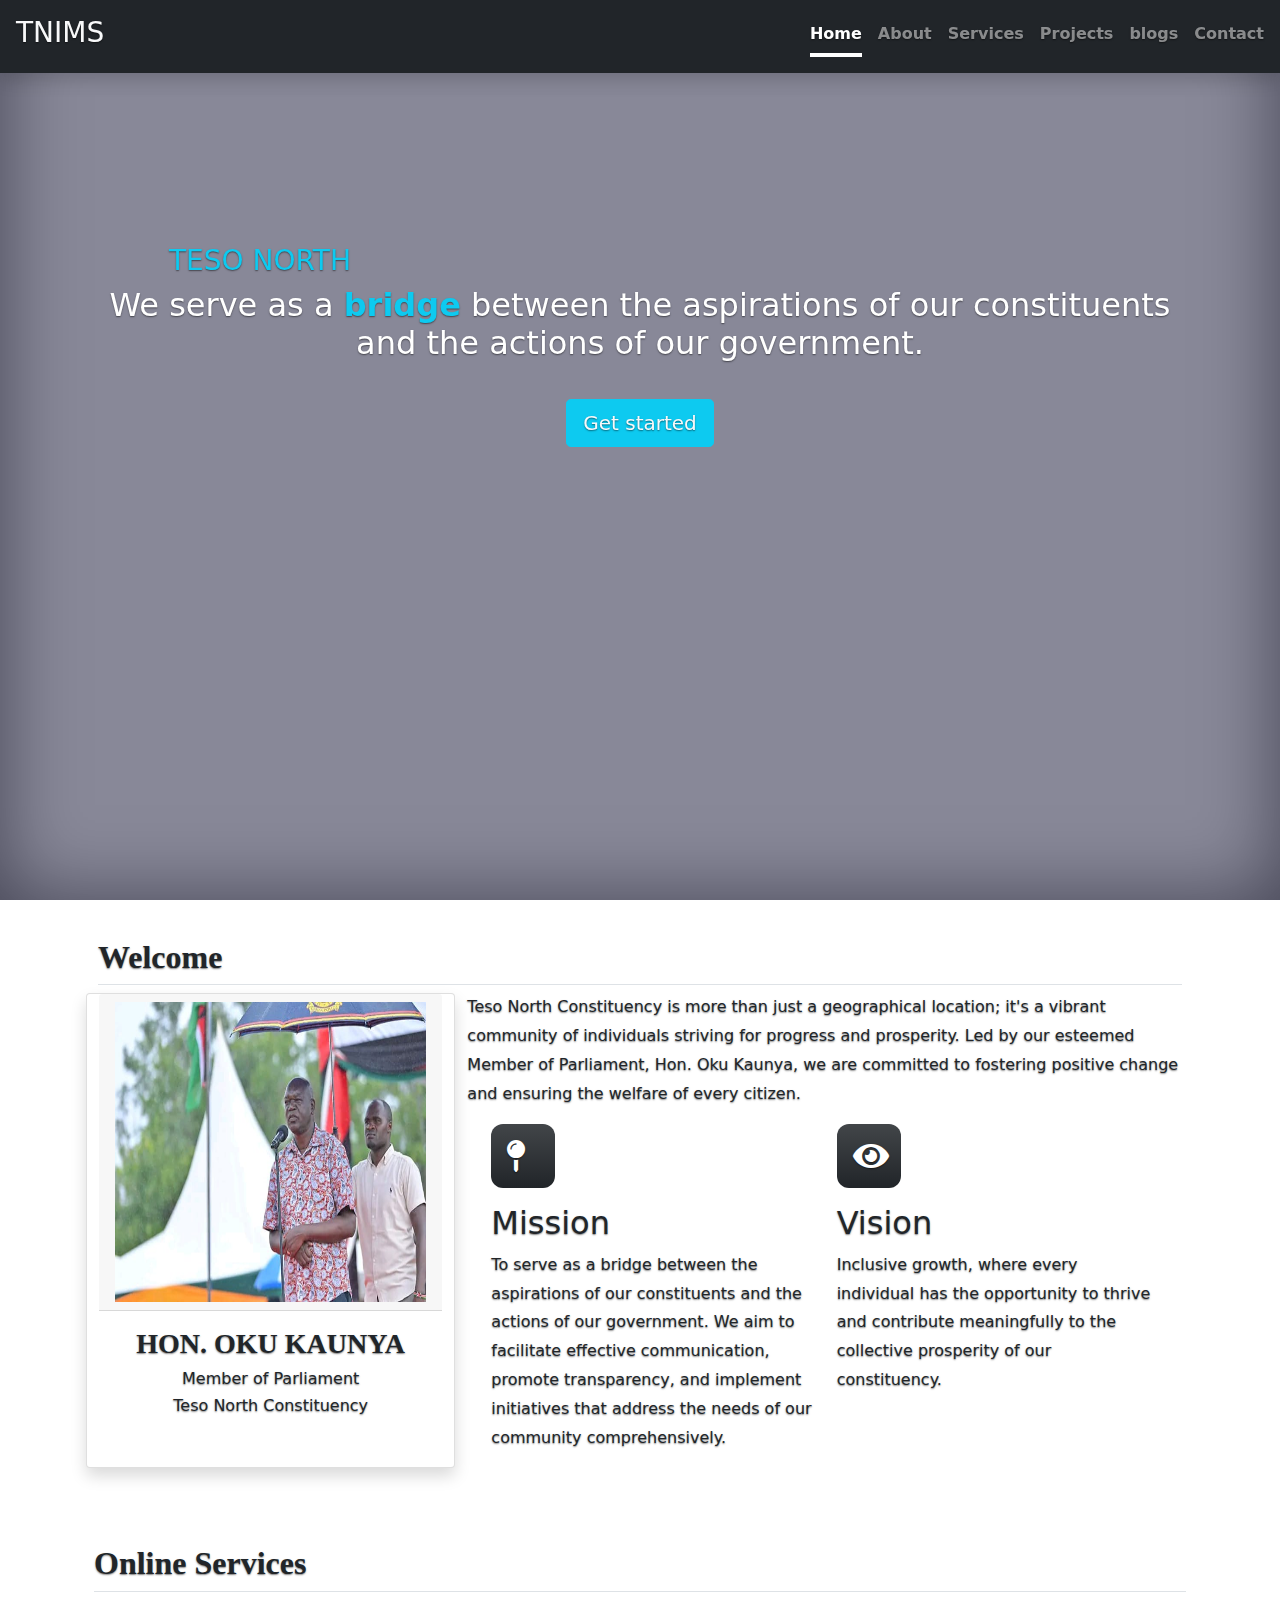
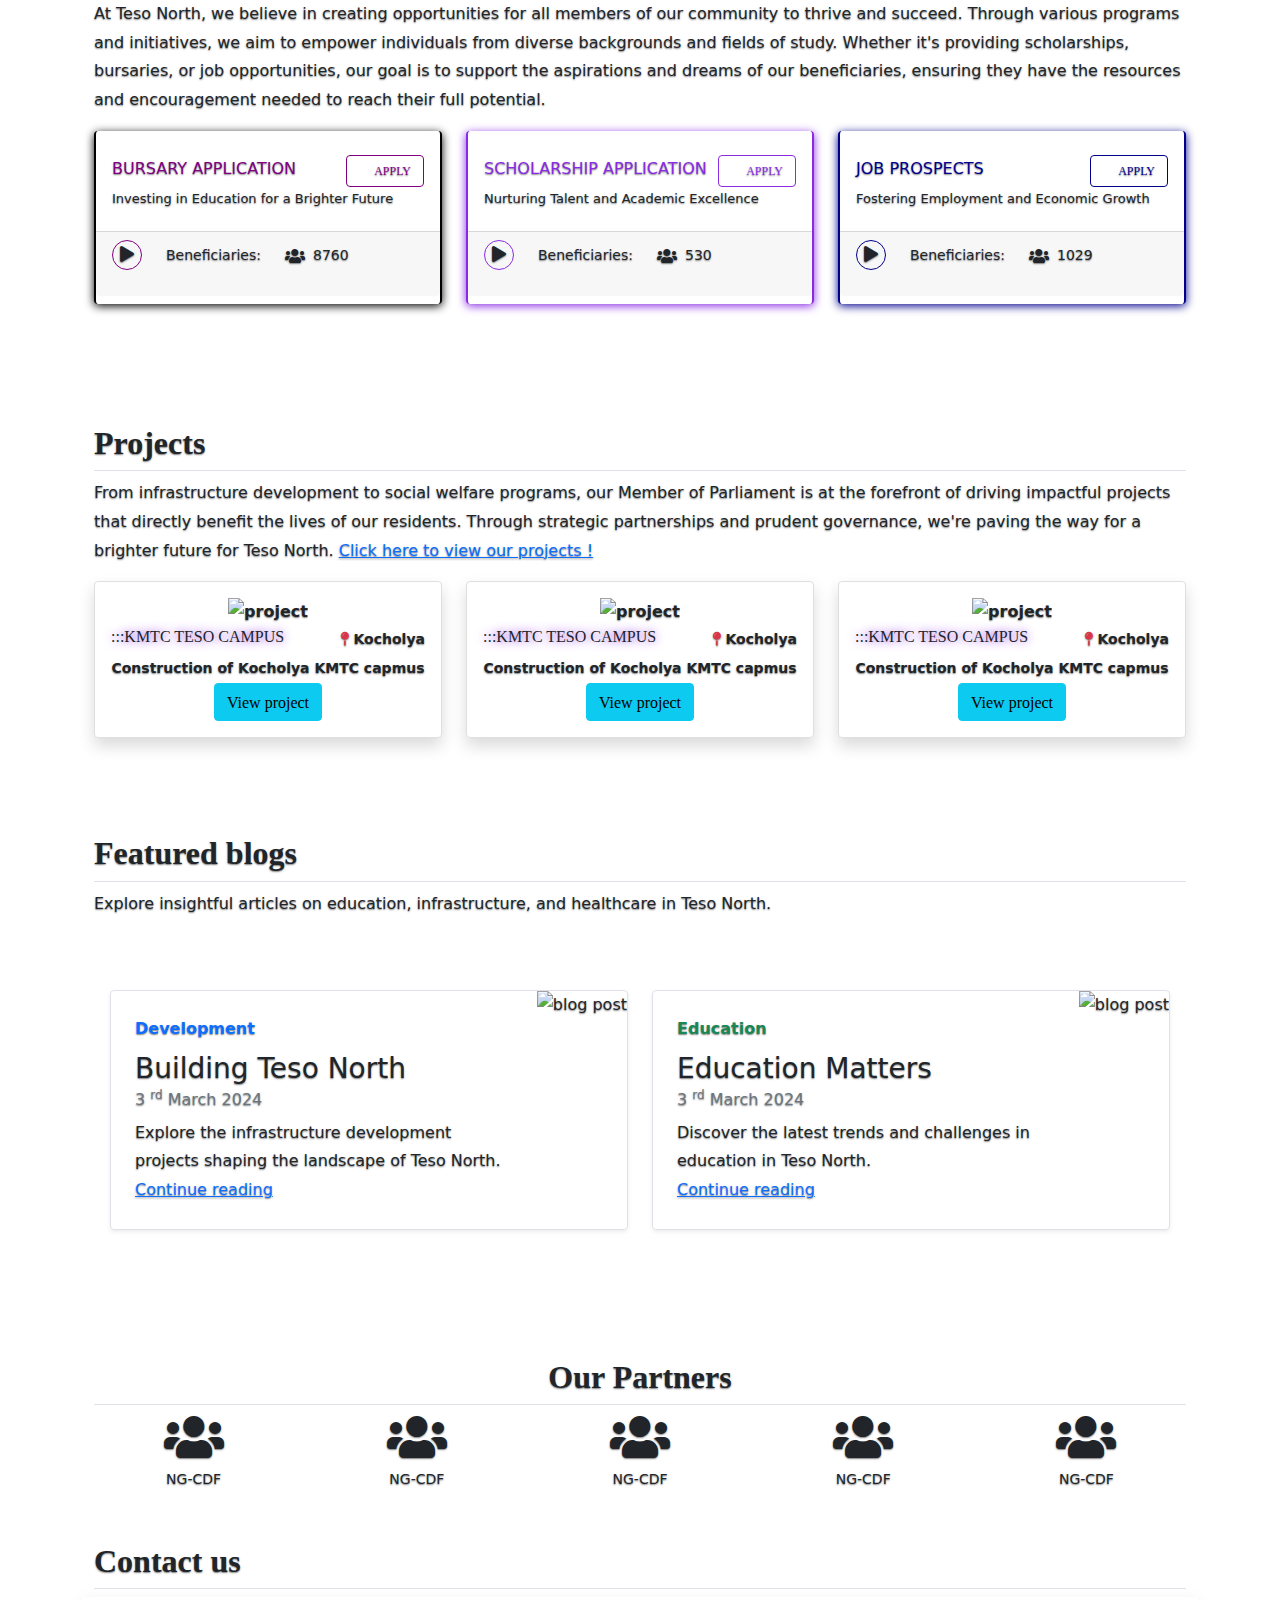
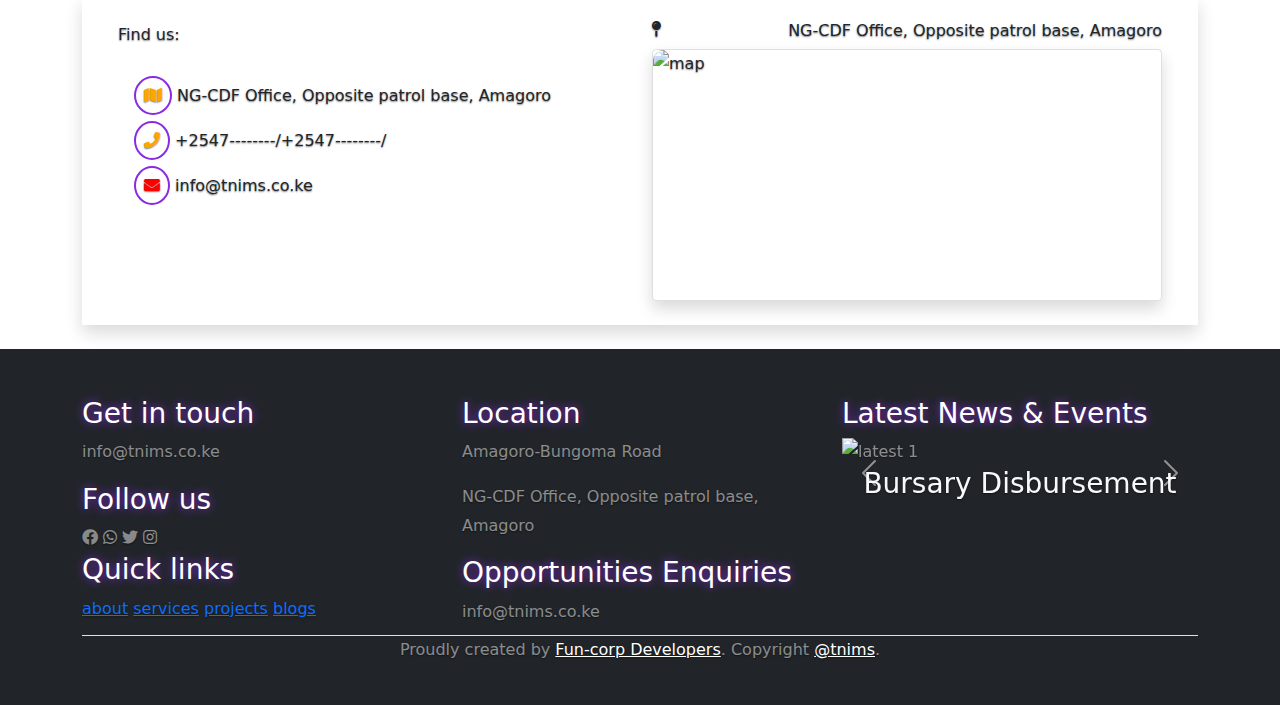
==== index.html @ 93a78e49 "constituency website" ====
<!doctype html>
<html lang="en" class="h-100">
<head>
    <meta charset="utf-8">
    <meta name="viewport" content="width=device-width, initial-scale=1">
    <meta name="description" content="">
    <meta name="author" content="Odiedo Paul">

    <title>T.N.I.M.S</title>

    <link rel="stylesheet" href="assets/fonts/css/all.css">
    <!-- Bootstrap core CSS -->
    <link href="assets/dist/css/bootstrap.min.css" rel="stylesheet">

    <style>
        .overlay-text {
            position: absolute;
            top: 50%;
            left: 50%;
            transform: translate(-50%, -50%);
            text-align: center;
            color: white;
            z-index: 1;
        }
        video {
            object-fit: cover;
            border-radius: 0; 
            width: 100wh; 
            height:100vh;
        }

        /* Carousel */
        .carousel {
            margin-bottom: 4rem;
            width: 100%;
            background-color: #0027;
        }

        #projects .card {
            text-align: center;
            font-weight: 900;
            
        }
        #projects img {
            width: 100%;
            height: 300px;
            object-fit: cover;
            padding: 0;
            margin: 0;
        }

    </style>

    <!-- Custom styles for this template -->
    <link href="style.css" rel="stylesheet">
</head>
<body class="d-flex h-100 text-dark" style="background-color: ;">
    <header class="mb-auto p-3 bg-dark shadow fixed-top">
        <div class="d-flex justify-content-between">
            <h3 class="float-md-start text-light mb-0">TNIMS</h3>
            <nav class="nav nav-masthead navbar-expand-lg float-md-end">
                <button class="navbar-toggler" type="button" data-toggle="collapse" data-target="#navbarToggler01" aria-controls="navbarToggler01" aria-expanded="false" aria-label="Toggle navigation">
                    <i class="fas fa-bars text-info"></i><br>
                    <small class="text-info">menu</small>
                </button>
                <div class="collapse navbar-collapse" id="navbarToggler01">
                    <a class="nav-link active" aria-current="page" href="#home">Home</a>
                    <a class="nav-link" href="#about">About</a>
                    <a class="nav-link" href="#services">Services</a>
                    <a class="nav-link" href="#projects">Projects</a>
                    <a class="nav-link" href="#blogs">blogs</a>
                    <a class="nav-link" href="#contact">Contact</a>
                </div>
            </nav>
        </div>
    </header>
<main class="cover-container w-100 h-100 mx-auto flex-column" id="home">
    <video src="bac.mp4" muted loop autoplay width="100%"></video>
    <div class="container-fluid">
        <div id="myCarousel" class="carousel slide overlay-text" data-bs-ride="carousel" style="margin-top: 0px; padding-top: 220px; height: 100vh; z-index: 10px;">
            <div class="carousel-inner">
              <div class="carousel-item active">        
                <div class="container mt-4">
                    <div class="row">
                        <div class="col-md-4">
                            <h3 class="text-info text-uppercase">Teso North</h3>
                        </div>
                    </div>
                    <div class="row">
                        <div class="col-md-12">
                            <h2>We serve as a <b class="text-info">bridge</b> between the aspirations of our constituents and the actions of our government.</h2>
                            <br>
                            <a class="btn btn-lg btn-info text-light" href="#">Get started</a>
                        </div>
                    </div>
                </div>
              </div>
              <div class="carousel-item">        
                <div class="container">
                    <div class="row">
                        <div class="col-md-4">
                            <h3 class="text-info text-uppercase">What we aim</h3>
                        </div>
                    </div>
                    <div class="row">
                        <div class="col-md-12">
                            <h2>We aim to facilitate effective communication, promote transparency, and implement initiatives that address the needs of our community comprehensively</h2>
                        </div>
                    </div>
                </div>
              </div>
              <div class="carousel-item">
                <div class="container">
                    <div class="row">
                        <div class="col-md-4">
                            <h3 class="text-info text-uppercase">inclusive Growth</h3>
                        </div>
                    </div>
                    <div class="row">
                        <div class="col-md-12">
                            <h2>We envision a future where access to quality education, healthcare, infrastructure, and economic opportunities is not just a privilege but a fundamental right for all.
                            </h2>
                        </div>
                    </div>
                </div>
              </div>
            </div>
            <button class="carousel-control-prev" type="button" data-bs-target="#myCarousel" data-bs-slide="prev">
              <!-- <span class="carousel-control-prev-icon" aria-hidden="true"></span> -->
              <span class="visually-hidden">Previous</span>
            </button>
            <button class="carousel-control-next" type="button" data-bs-target="#myCarousel" data-bs-slide="next">
              <!-- <span class="carousel-control-next-icon" aria-hidden="true"></span> -->
              <span class="visually-hidden">Next</span>
            </button>
        </div>
    </div>
    <!-- About us section -->
    <section id="about" style=" ">
        <div class="container" style="padding: 28px;">
            <h2 class="pb-2 border-bottom text-dark" style="font-weight: 900; font-family: cursive;">Welcome </h2>
            <div class="row">
                <div class="card col-md-4 shadow">
                    <div class="card-header" style="width: 100%;">
                        <img src="assets/img/bg/IMG-20240504-WA0015.jpg" class="border-0" alt="avatar" style="height: 300px; width: 100%; padding: 0; margin: 0;">
                    </div>
                    <div class="card-body text-dark text-center">
                        <h3 class="text-uppercase" style="font-weight: 900; font-family: cursive;">Hon. Oku Kaunya</h3>
                        <h6>Member of Parliament</h6>
                        <h6>Teso North Constituency</h6>
                    </div>
                </div>
                <div class="col-md-8">
                    <p>Teso North Constituency is more than just a geographical location; it's a vibrant community of individuals striving for progress and prosperity. Led by our esteemed Member of Parliament, Hon. Oku Kaunya, we are committed to fostering positive change and ensuring the welfare of every citizen.</p>
                    <div class="container">
                        <div class="row">
                            <div class="col-md-6">
                                <div class="feature-icon bg-dark bg-gradient">
                                    <i class="fas fa-map-pin" style="width: 1em; height: 1em;"></i>
                                </div>
                                <h2>Mission</h2>
                                <p>To serve as a bridge between the aspirations of our constituents and the actions of our government. We aim to facilitate effective communication, promote transparency, and implement initiatives that address the needs of our community comprehensively.</p>
                            </div>
                            <div class="col-md-6">
                                <div class="feature-icon bg-dark bg-gradient">
                                <i class="fas fa-eye" style="width: 1em; height: 1em;"></i>
                                </div>
                                <h2>Vision</h2>
                                <p>Inclusive growth, where every individual has the opportunity to thrive and contribute meaningfully to the collective prosperity of our constituency.</p>
                            </div>
                        </div>
                    </div>
                </div>
            </div>
        </div>
    </section>

    <!-- Online services section -->
    <section id="services">

        <div class="container px-4 py-5">
            <h2 class="pb-2 border-bottom" style="font-weight: 900; font-family: cursive;">Online Services</h2>
            <p>At Teso North, we believe in creating opportunities for all members of our community to thrive and succeed. Through various programs and initiatives, we aim to empower individuals from diverse backgrounds and fields of study.
    
                Whether it's providing scholarships, bursaries, or job opportunities, our goal is to support the aspirations and dreams of our beneficiaries, ensuring they have the resources and encouragement needed to reach their full potential.
                
            </p>
            <div class="row">
                <div class="col-xl-4 col-md-4 col-sm-6 mb-4">
                    <div class="card border-top-0 border-right-0 border-bottom-0 h-100 py-2" style="box-shadow: 0 2px 10px 0 #000; border: 2px solid #000;">
                        <div class="card-body">
                            <div class="row no-gutters align-items-center">
                                <div class="col mr-1">
                                    <div class="text-xs font-weight-bold d-flex justify-content-between text-uppercase mb-1" style="color: purple;">
                                        <span>Bursary application</span>  <a class="btn bg-transparent fas fa-check" style="color: purple; border-color: purple; font-size: 12px;" href="https://bursary.tnims.co.ke/"> Apply</a>
                                    </div>
                                    <div class="h5 mb-2 font-weight-bold text-gray-800">
                                        <div id="general" style="font-size: 13px;">
                                            Investing in Education for a Brighter Future
                                        </div>
                                    </div>
                                </div>
                            </div>
                        </div>
                        <div class="card-footer">
                            <ul class="d-flex list-unstyled mt-auto pt">
                                <li class="text-center" style="border: 1px solid purple; height: 30px; width: 30px; border-radius: 50%; ">
                                    <i class="fas fa-play text-dark"></i>
                                </li>
                                <li class="d-flex align-items-center me-3">
                                    <svg class="bi me-2" width="1em" height="1em"><use xlink:href="#geo-fill"/></svg>
                                    <small>Beneficiaries:</small>
                                </li>
                                <li class="d-flex align-items-center">
                                    <i class="fas fa-users p-2"></i>
                                    <small>8760</small>
                                </li>
                            </ul>
                        </div>
                    </div>
                </div>
                <div class="col-xl-4 col-md-4 col-sm-6 mb-4">
                    <div class="card border-top-0 border-right-0 border-bottom-0 h-100 py-2" style="box-shadow: 0 2px 10px 0 blueviolet; border: 2px solid blueviolet;">
                        <div class="card-body">
                            <div class="row no-gutters align-items-center">
                                <div class="col mr-1">
                                    <div class="text-xs font-weight-bold d-flex justify-content-between text-uppercase mb-1" style="color: blueviolet;">
                                        <span>Scholarship application</span>  <a class="btn bg-transparent fas fa-check" style="color: blueviolet; border-color: blueviolet; font-size: 12px;" href="https://bursary.tnims.co.ke/"> Apply</a>
                                    </div>
                                    <div class="h5 mb-2 font-weight-bold text-gray-800">
                                        <div id="general" style="font-size: 13px;">
                                            Nurturing Talent and Academic Excellence
                                        </div>
                                    </div>
                                </div>
                            </div>
                        </div>
                        <div class="card-footer">
                            <ul class="d-flex list-unstyled mt-auto pt">
                                <li class="text-center" style="border: 1px solid blueviolet; height: 30px; width: 30px; border-radius: 50%; ">
                                    <i class="fas fa-play text-dark"></i>
                                </li>
                                <li class="d-flex align-items-center me-3">
                                    <svg class="bi me-2" width="1em" height="1em"><use xlink:href="#geo-fill"/></svg>
                                    <small>Beneficiaries:</small>
                                </li>
                                <li class="d-flex align-items-center">
                                    <i class="fas fa-users p-2"></i>
                                    <small>530</small>
                                </li>
                            </ul>
                        </div>
                    </div>
                </div>
                <div class="col-xl-4 col-md-4 col-sm-6 mb-4">
                    <div class="card border-top-0 border-right-0 border-bottom-0 h-100 py-2" style="box-shadow: 0 2px 10px 0 darkblue; border: 2px solid darkblue;">
                        <div class="card-body">
                            <div class="row no-gutters align-items-center">
                                <div class="col mr-1">
                                    <div class="text-xs font-weight-bold d-flex justify-content-between text-uppercase mb-1" style="color: darkblue;">
                                        <span>Job Prospects</span>  <a class="btn bg-transparent fas fa-check" style="color: darkblue; border-color: darkblue; font-size: 12px;" href="https://bursary.tnims.co.ke/"> Apply</a>
                                    </div>
                                    <div class="h5 mb-2 font-weight-bold text-gray-800">
                                        <div id="general" style="font-size: 13px;">
                                            Fostering Employment and Economic Growth
                                        </div>
                                    </div>
                                </div>
                            </div>
                        </div>
                        <div class="card-footer">
                            <ul class="d-flex list-unstyled mt-auto pt">
                                <li class="text-center" style="border: 1px solid darkblue; height: 30px; width: 30px; border-radius: 50%; ">
                                    <i class="fas fa-play text-dark"></i>
                                </li>
                                <li class="d-flex align-items-center me-3">
                                    <svg class="bi me-2" width="1em" height="1em"><use xlink:href="#geo-fill"/></svg>
                                    <small>Beneficiaries:</small>
                                </li>
                                <li class="d-flex align-items-center">
                                    <i class="fas fa-users p-2"></i>
                                    <small>1029</small>
                                </li>
                            </ul>
                        </div>
                    </div>
                </div>

            </div>
        </div>
    </section>

    <!-- projects Section -->
    <section id="projects">
        <div class="container px-4 py-5" style="padding: 18px; background-color: #fff;">
            <h2 class="pb-2 border-bottom" style="font-family: cursive; font-weight: 900;">Projects</h2>
            <p>
                From infrastructure development to social welfare programs, our Member of Parliament is at the forefront of driving impactful projects that directly benefit the lives of our residents. 
                Through strategic partnerships and prudent governance, we're paving the way for a brighter future for Teso North. <a href="projects.html">Click here to view our projects !</a>
            </p>
            <div class="row">
                <div class="col-md-4">
                    <div class="card bg-transparent shadow">
                        <div class="card-body">
                            <img src="assets/img/projects/pro (2).jpg" alt="project" loading="lazy" class="image-fluid">
                            <div class="d-flex justify-content-md-between">
                                <small class="h6 text-uppercase" style="font-family: cursive; text-shadow: 0 0 10px blueviolet;">:::KMTC Teso Campus</small>
                                <small><i class="fas fa-calender text-danger"></i><i class="fas fa-map-pin text-danger"></i> Kocholya </small>
                            </div>
                            <small>Construction of Kocholya KMTC capmus</small>
                            <button class="btn btn-info fa">View project</button>
                        </div>
                    </div>
                </div>
                <div class="col-md-4">
                    <div class="card bg-transparent shadow">
                        <div class="card-body">
                            <img src="assets/img/projects/pro (7).jpg" alt="project" loading="lazy" class="image-fluid">
                            <div class="d-flex justify-content-md-between">
                                <small class="h6  text-uppercase" style="font-family: cursive; text-shadow: 0 0 10px blueviolet;">:::KMTC Teso Campus</small>
                                <small><i class="fas fa-calender text-danger"></i><i class="fas fa-map-pin text-danger"></i> Kocholya </small>
                            </div>
                            <small>Construction of Kocholya KMTC capmus</small>
                            <button class="btn btn-info fa">View project</button>
                        </div>
                    </div>
                </div>
                <div class="col-md-4">
                    <div class="card bg-transparent shadow">
                        <div class="card-body">
                            <img src="assets/img/projects/pro (5).jpg" alt="project" loading="lazy" class="image-fluid">
                            <div class="d-flex justify-content-md-between">
                                <small class="h6 text-uppercase" style="font-family: cursive; text-shadow: 0 0 10px blueviolet;">:::KMTC Teso Campus</small>
                                <small><i class="fas fa-calender text-danger"></i><i class="fas fa-map-pin text-danger"></i> Kocholya </small>
                            </div>
                            <small>Construction of Kocholya KMTC capmus</small>
                            <button class="btn btn-info fa">View project</button>
                        </div>
                    </div>
                </div>
            </div>
        </div>
    </section>

    <!-- Blogs section -->
    <section id="blogs">
        <div class="container px-4 py-5" style="padding: 18px; background-color: ;">
            <h2 class="pb-2 border-bottom" style="font-family: cursive; font-weight: 900;">Featured blogs</h2>
            <p>Explore insightful articles on education, infrastructure, and healthcare in Teso North.</p>
            <div class="row mb-2 mt-5 px-3 py-4">
                <div class="col-md-6">
                <div class="row g-0 border rounded overflow-hidden flex-md-row mb-4 shadow-sm h-md-250 position-relative">
                    <div class="col p-4 d-flex flex-column position-static">
                    <strong class="d-inline-block mb-2 text-primary">Development</strong>
                    <h3 class="mb-0">Building Teso North</h3>
                    <div class="mb-1 text-muted">3 <sup>rd</sup> March 2024</div>
                    <p class="card-text mb-auto">Explore the infrastructure development projects shaping the landscape of Teso North.</p>
                    <a href="#" class="stretched-link">Continue reading</a>
                    </div>
                    <div class="col-auto d-none d-lg-block">
                        <img src="assets/img/projects/pro (6).jpg" loading="lazy" alt="blog post" style="width: 200px; height: 250px;">            
                    </div>
                </div>
                </div>
                <div class="col-md-6">
                <div class="row g-0 border rounded overflow-hidden flex-md-row mb-4 shadow-sm h-md-250 position-relative">
                    <div class="col p-4 d-flex flex-column position-static">
                    <strong class="d-inline-block mb-2 text-success">Education</strong>
                    <h3 class="mb-0">Education Matters</h3>
                    <div class="mb-1 text-muted">3 <sup>rd</sup> March 2024</div>
                    <p class="mb-auto">Discover the latest trends and challenges in education in Teso North. </p>
                    <a href="#" class="stretched-link">Continue reading</a>
                    </div>
                    <div class="col-auto d-none d-lg-block">
                        <img src="assets/img/projects/pro (7).jpg" alt="blog post" loading="lazy" style="width: 200px; height: 250px;">
                    </div>
                </div>
                </div>
            </div>
        </div>
    </section>

    <!-- Partnership section -->
    <section id="partners" style="background: ">
        <div class="container text-center px-4 py-4">
            <h2 class="pb-2 border-bottom" style="font-family: cursive; font-weight: 900;"> Our Partners</h2>
            <div class="row d-flex justify-content-center">
                <div class="col text-center" style="line-height: -10px;">
                    <span><i class="fas fa-users fa-3x"></i></span> <br>
                    <small>NG-CDF</small>
                </div>
                <div class="col text-center" style="line-height: -10px;">
                    <span><i class="fas fa-users fa-3x"></i></span> <br>
                    <small>NG-CDF</small>
                </div>
                <div class="col text-center" style="line-height: -10px;">
                    <span><i class="fas fa-users fa-3x"></i></span> <br>
                    <small>NG-CDF</small>
                </div>
                <div class="col text-center" style="line-height: -10px;">
                    <span><i class="fas fa-users fa-3x"></i></span> <br>
                    <small>NG-CDF</small>
                </div>
                <div class="col text-center" style="line-height: -10px;">
                    <span><i class="fas fa-users fa-3x"></i></span> <br>
                    <small>NG-CDF</small>
                </div>

            </div>
        </div>
    </section>

    <!-- Contact us section -->
    <section id="contact">
        <div class="container px-4 py-4">
            <h2 class="pb-2 border-bottom" style="font-family: cursive; font-weight: 900">Contact us</h2>
            <div class="row px-4 py-4 text-anchor shadow" style="box-shadow: 0 2px 10px 0 blueviolet; ">
                <div class="col-md-6">
                    <p>Find us:</p>
                    <div class="card bg-transparent border-0">
                        <div class="card-body">
                            <p class=""><a href="#+2547" class="p-2" style="color: orange; width: 50px; height: 50px; border-radius: 50%; border: 2px solid blueviolet;"><i class="fas fa-map"></i></a> <span>NG-CDF Office, Opposite patrol base, Amagoro</span></p>
                            <p class=""><a href="#+2547" class="p-2" style="color: orange; width: 50px; height: 50px; border-radius: 50%; border: 2px solid blueviolet;"><i class="fas fa-phone"></i></a> <span>+2547--------/+2547--------/</span></p>
                            <p class=""><a href="#+2547" class="p-2" style="color: red; width: 50px; height: 50px; border-radius: 50%; border: 2px solid blueviolet;"><i class="fas fa-envelope"></i></a> <span>info@tnims.co.ke</span></p>
                        </div>
                    </div>
                </div>
                <div class="col-md-6">
                    <h6 class="d-flex justify-content-between"><i class="fas fa-map-pin"></i> <span>NG-CDF Office, Opposite patrol base, Amagoro</span></h6>
                    <div class="card bg-transparent shadow">
                        <img src="assets/img/bg/bg-2.jpg" alt="map" class="image-fluid" style="height: 250px; width: 100%; border-radius: 10px;">
                    </div>
                </div>
            </div>
        </div>
    </section>
        <footer class="mt-auto text-white-50 px-4 py-4 bg-dark">
            <div class="container pt-4">
                <div class="row">
                    <div class="col-md-4">
                        <h3 style="text-shadow: 0 0 10px blueviolet; color: #fff;">Get in touch</h3>
                        <p>info@tnims.co.ke</p>
                        <h3 style="text-shadow: 0 0 10px blueviolet; color: #fff;">Follow us</h3>
                        <i class="fab fa-facebook"></i>
                        <i class="fab fa-whatsapp"></i>
                        <i class="fab fa-twitter"></i>
                        <i class="fab fa-instagram"></i>

                        <h3 style="text-shadow: 0 0 10px blueviolet; color: #fff;">Quick links</h3>
                        <a href="#about">about</a>
                        <a href="#services">services</a>
                        <a href="#projects">projects</a>
                        <a href="#blogs" class="text-shadow-1">blogs</a>
                    </div>
                    <div class="col-md-4">
                        <h3 style="text-shadow: 0 0 10px blueviolet; color: #fff;">Location</h3>
                        <p>Amagoro-Bungoma Road</p>
                        <p>NG-CDF Office, Opposite patrol base, Amagoro</p>

                        <h3 style="text-shadow: 0 0 10px blueviolet; color: #fff;">Opportunities Enquiries</h3>
                        info@tnims.co.ke
                    </div>
                    <div class="col-md-4">
                        <h3 style="text-shadow: 0 0 10px blueviolet; color: #fff;">Latest News & Events</h3>
                        <div id="myCaro" class="carousel slide bg-transparent" data-bs-ride="caro">
                            <div class="carousel-inner">
                              <div class="carousel-item active">        
                                <div class=" ">
                                    <div class="row">
                                        <div class="col-md-12">
                                            <img src="assets/img/bg/bg-2 (5).jpg" alt="latest 1" style="height: 200px; width: 100%;">
                                            <h3 class="text-light text-center">Bursary Disbursement</h3>
                                        </div>
                                    </div>
                                </div>
                              </div>
                              <div class="carousel-item">        
                                <div class="">
                                    <div class="row">
                                        <div class="col-md-12">
                                            <img src="assets/img/bg/bg-2 (3).jpg" alt="latest 1" style="height: 200px; width: 100%;">
                                            <h3 class="text-light text-center">Ground breaking KMTC</h3>
                                        </div>
                                    </div>
                                </div>
                              </div>
                              <div class="carousel-item">
                                <div class="">
                                    <div class="row">
                                        <div class="col-md-12">
                                            <img src="assets/img/bg/bg-2 (3).jpg" alt="latest 1" style="height: 200px; width: 100%;">
                                            <h3 class="text-light text-center">NYS launch</h3>
                                        </div>
                                    </div>
                                </div>
                              </div>
                            </div>
                            <button class="carousel-control-prev" type="button" data-bs-target="#myCaro" data-bs-slide="prev">
                              <span class="carousel-control-prev-icon" aria-hidden="true"></span>
                              <span class="visually-hidden">Previous</span>
                            </button>
                            <button class="carousel-control-next" type="button" data-bs-target="#myCaro" data-bs-slide="next">
                              <span class="carousel-control-next-icon" aria-hidden="true"></span>
                              <span class="visually-hidden">Next</span>
                            </button>
                        </div>

                    </div>
                </div>
                <div class="row mt-2">
                    <div class="col-md-12 text-center">
                        <p class="border-top">Proudly created by <a href="#https://funcorp.com/" class="text-white">Fun-corp Developers</a>. Copyright <a href="#" class="text-white">@tnims</a>.</p>
                    </div>
                </div>
            </div>
        </footer>
    </main>

<script src="assets/dist/js/bootstrap.bundle.min.js"></script>
</body>
</html>
---- style.css ----
/*
 * Globals
 */


/* Custom default button */
.btn-secondary,
.btn-secondary:hover,
.btn-secondary:focus {
  color: #333;
  text-shadow: none; /* Prevent inheritance from `body` */
}


/*
 * Base structure
 */

body {
  height: 100vh;
  width: 100wh;
  text-shadow: 0 .05rem .1rem rgba(0, 0, 0, .5);
  box-shadow: inset 0 0 5rem rgba(0, 0, 0, .5);
  line-height: 1.8;
}

.cover-container {
  position: absolute;
  max-width: 100%;
  min-width: 100%;
  height: 85vh;
}


/*
 * Header
 */

.nav-masthead .nav-link {
  padding: .25rem 0;
  font-weight: 700;
  color: rgba(255, 255, 255, .5);
  background-color: transparent;
  border-bottom: .25rem solid transparent;
}

.nav-masthead .nav-link:hover,
.nav-masthead .nav-link:focus {
  border-bottom-color: rgba(255, 255, 255, .25);
}

.nav-masthead .nav-link + .nav-link {
  margin-left: 1rem;
}

.nav-masthead .active {
  color: #fff;
  border-bottom-color: #fff;
}




.b-example-divider {
  height: 3rem;
  background-color: rgba(0, 0, 0, .1);
  border: solid rgba(0, 0, 0, .15);
  border-width: 1px 0;
  box-shadow: inset 0 .5em 1.5em rgba(0, 0, 0, .1), inset 0 .125em .5em rgba(0, 0, 0, .15);
}

.bi {
  vertical-align: -.125em;
  fill: currentColor;
}

.feature-icon {
  display: inline-flex;
  align-items: center;
  justify-content: center;
  width: 4rem;
  height: 4rem;
  margin-bottom: 1rem;
  font-size: 2rem;
  color: #fff;
  border-radius: .75rem;
}

.icon-link {
  display: inline-flex;
  align-items: center;
}
.icon-link > .bi {
  margin-top: .125rem;
  margin-left: .125rem;
  transition: transform .25s ease-in-out;
  fill: currentColor;
}
.icon-link:hover > .bi {
  transform: translate(.25rem);
}

.icon-square {
  display: inline-flex;
  align-items: center;
  justify-content: center;
  width: 3rem;
  height: 3rem;
  font-size: 1.5rem;
  border-radius: .75rem;
}

.rounded-4 { border-radius: .5rem; }
.rounded-5 { border-radius: 1rem; }

.text-shadow-1 { text-shadow: 0 .125rem .25rem rgba(0, 0, 0, .25); }
.text-shadow-2 { text-shadow: 0 .25rem .5rem rgba(0, 0, 0, .25); }
.text-shadow-3 { text-shadow: 0 .5rem 1.5rem rgba(0, 0, 0, .25); }

.card-cover {
  background-repeat: no-repeat;
  background-position: center center;
  background-size: cover;
}
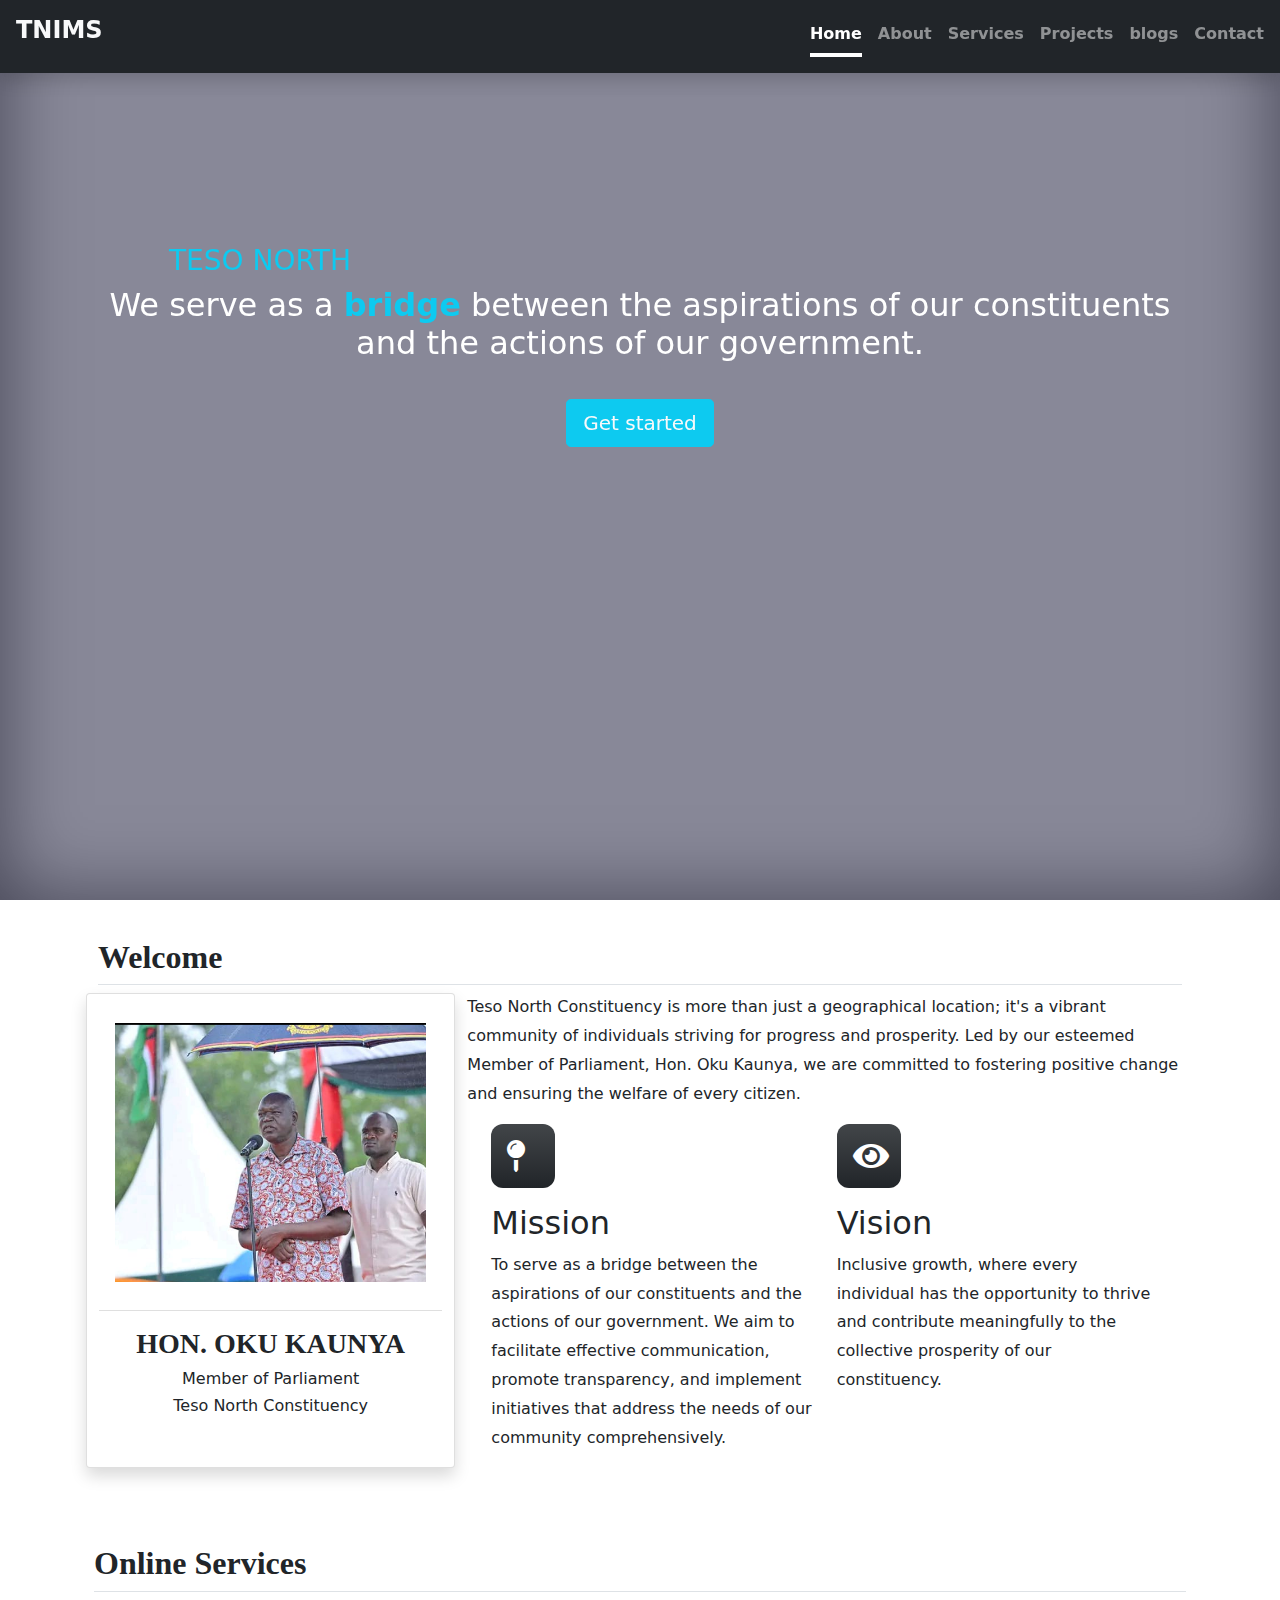
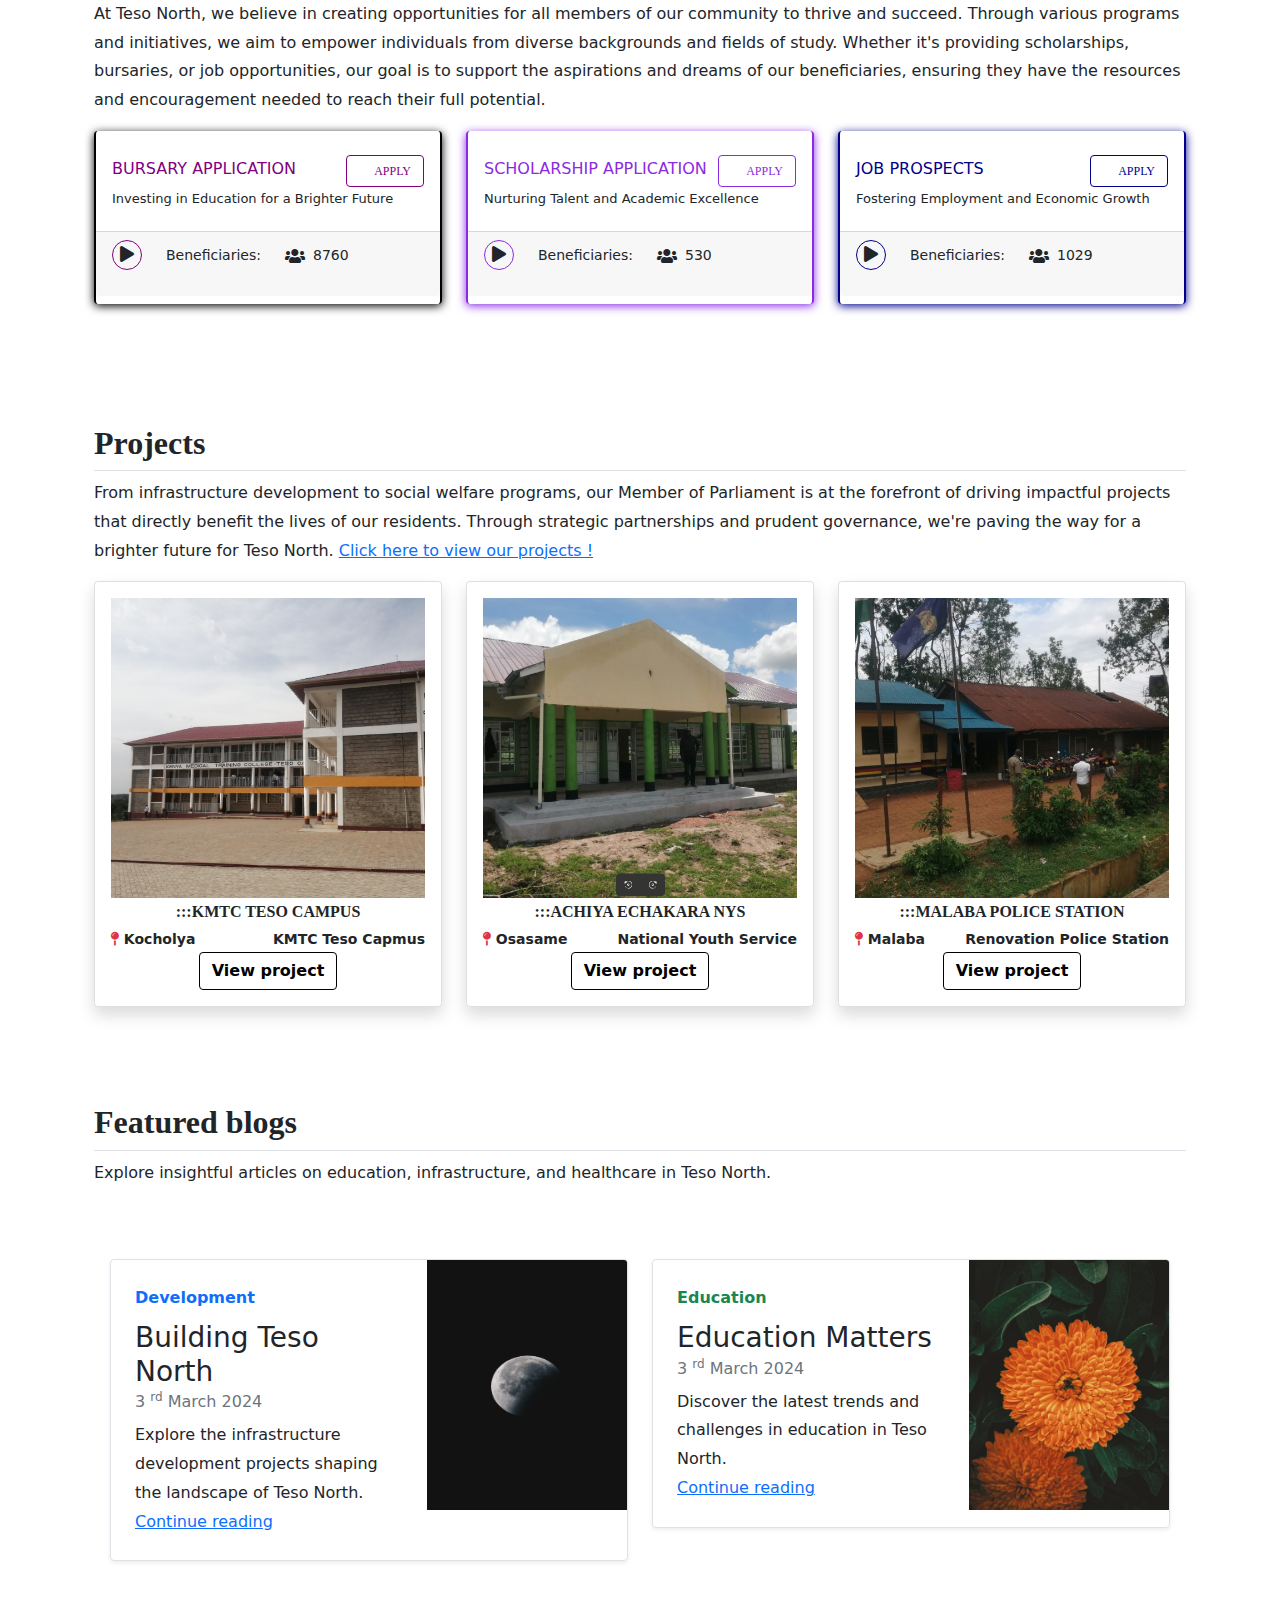
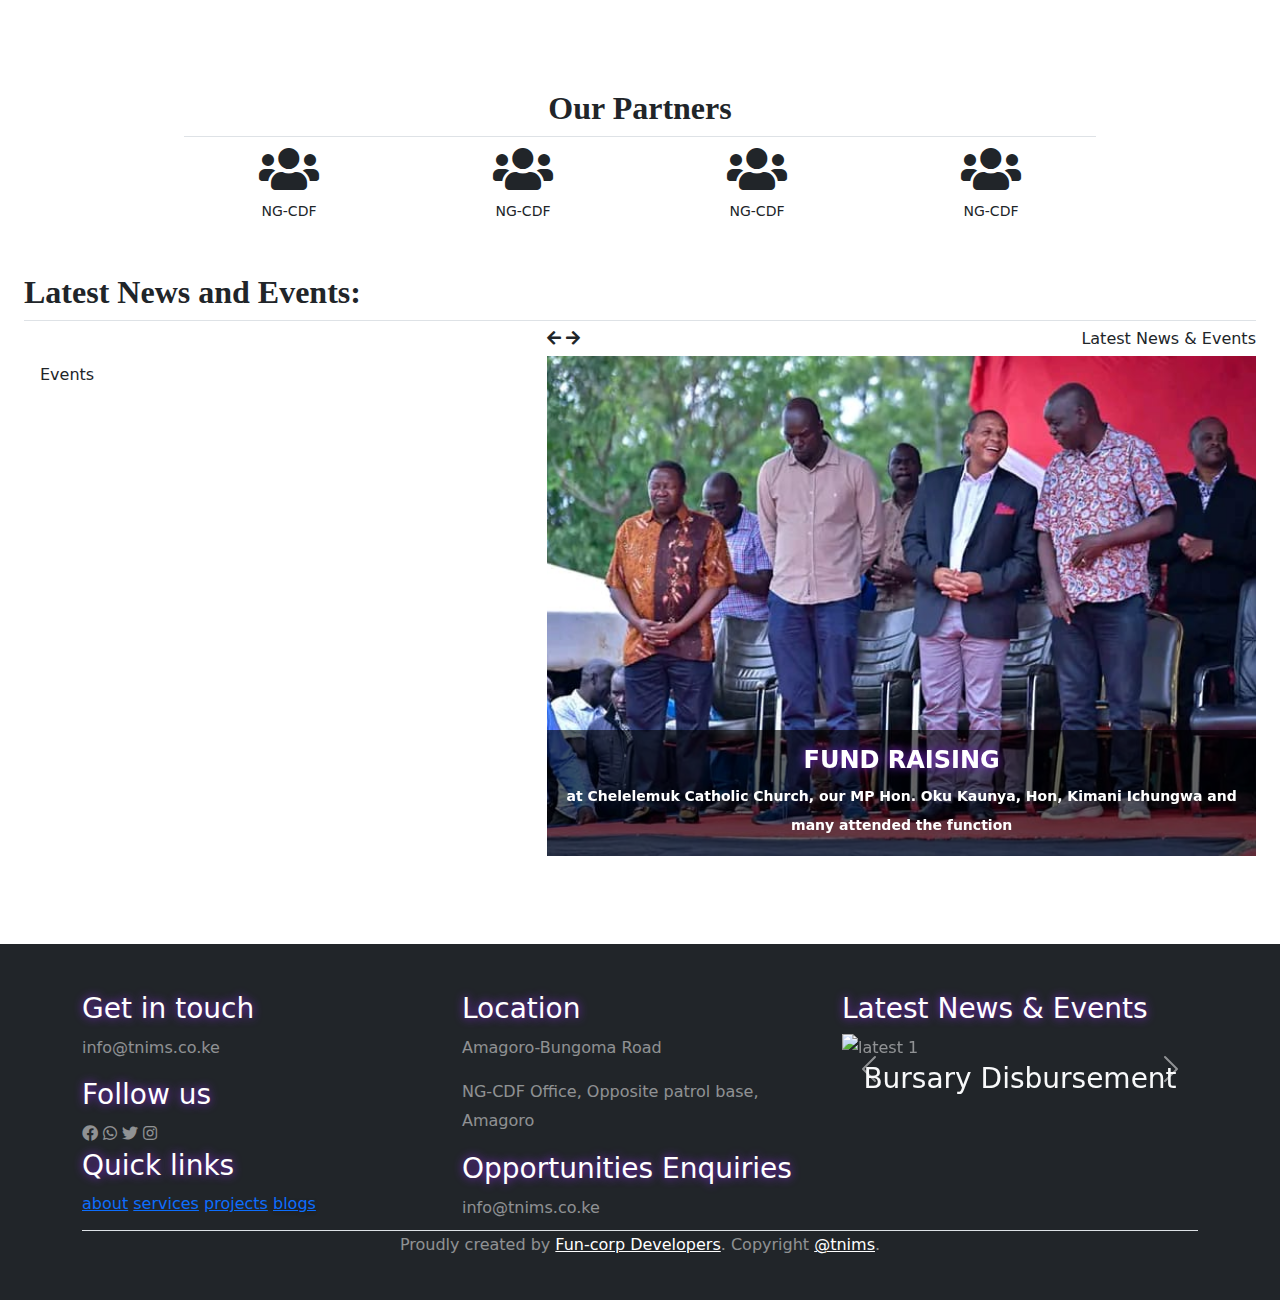
==== commit 15a34fdd: "latest updates" ====
--- a/index.html
+++ b/index.html
@@ -13,6 +13,7 @@
     <link href="assets/dist/css/bootstrap.min.css" rel="stylesheet">
 
     <style>
+
         .overlay-text {
             position: absolute;
             top: 50%;
@@ -141,8 +142,8 @@
             <h2 class="pb-2 border-bottom text-dark" style="font-weight: 900; font-family: cursive;">Welcome </h2>
             <div class="row">
                 <div class="card col-md-4 shadow">
-                    <div class="card-header" style="width: 100%;">
-                        <img src="assets/img/bg/IMG-20240504-WA0015.jpg" class="border-0" alt="avatar" style="height: 300px; width: 100%; padding: 0; margin: 0;">
+                    <div class="card-header bg-transparent" style="width: 100%;">
+                        <img src="assets/img/bg/mp.png" class="border-0" alt="avatar" style="height: 300px; width: 100%; object-fit: contain; padding: 0; margin: 0;">
                     </div>
                     <div class="card-body text-dark text-center">
                         <h3 class="text-uppercase" style="font-weight: 900; font-family: cursive;">Hon. Oku Kaunya</h3>
@@ -302,39 +303,45 @@
                 <div class="col-md-4">
                     <div class="card bg-transparent shadow">
                         <div class="card-body">
-                            <img src="assets/img/projects/pro (2).jpg" alt="project" loading="lazy" class="image-fluid">
+                            <img src="assets/img/projects/pro.png" alt="project" loading="lazy" class="image-fluid">
+                            <small class="h6  text-uppercase" style="font-family: cursive; font-weight: 900;">:::KMTC Teso Campus</small>
+
                             <div class="d-flex justify-content-md-between">
-                                <small class="h6 text-uppercase" style="font-family: cursive; text-shadow: 0 0 10px blueviolet;">:::KMTC Teso Campus</small>
                                 <small><i class="fas fa-calender text-danger"></i><i class="fas fa-map-pin text-danger"></i> Kocholya </small>
-                            </div>
-                            <small>Construction of Kocholya KMTC capmus</small>
-                            <button class="btn btn-info fa">View project</button>
+                                <small>KMTC Teso Capmus</small>
+                            </div>
+
+                            <a href="projects.php" class="btn " style="background-color: transparent; color: black; font-weight: 700; border: 1px solid #000">View project</a>
                         </div>
                     </div>
                 </div>
                 <div class="col-md-4">
                     <div class="card bg-transparent shadow">
                         <div class="card-body">
-                            <img src="assets/img/projects/pro (7).jpg" alt="project" loading="lazy" class="image-fluid">
+                            <img src="assets/img/projects/pro_1.png" alt="project" loading="lazy" class="image-fluid">
+                            <small class="h6  text-uppercase" style="font-family: cursive; font-weight: 900;">:::Achiya Echakara NYS</small>
+
                             <div class="d-flex justify-content-md-between">
-                                <small class="h6  text-uppercase" style="font-family: cursive; text-shadow: 0 0 10px blueviolet;">:::KMTC Teso Campus</small>
-                                <small><i class="fas fa-calender text-danger"></i><i class="fas fa-map-pin text-danger"></i> Kocholya </small>
-                            </div>
-                            <small>Construction of Kocholya KMTC capmus</small>
-                            <button class="btn btn-info fa">View project</button>
+                                <small><i class="fas fa-calender text-danger"></i><i class="fas fa-map-pin text-danger"></i> Osasame </small>
+                                <small>National Youth Service</small>
+                            </div>
+
+                            <a href="projects.php" class="btn " style="background-color: transparent; color: black; font-weight: 700; border: 1px solid #000">View project</a>
                         </div>
                     </div>
                 </div>
                 <div class="col-md-4">
                     <div class="card bg-transparent shadow">
                         <div class="card-body">
-                            <img src="assets/img/projects/pro (5).jpg" alt="project" loading="lazy" class="image-fluid">
+                            <img src="assets/img/projects/pro_2.png" alt="project" loading="lazy" class="image-fluid">
+                            <small class="h6  text-uppercase" style="font-family: cursive; font-weight: 900;">:::Malaba Police Station</small>
+
                             <div class="d-flex justify-content-md-between">
-                                <small class="h6 text-uppercase" style="font-family: cursive; text-shadow: 0 0 10px blueviolet;">:::KMTC Teso Campus</small>
-                                <small><i class="fas fa-calender text-danger"></i><i class="fas fa-map-pin text-danger"></i> Kocholya </small>
-                            </div>
-                            <small>Construction of Kocholya KMTC capmus</small>
-                            <button class="btn btn-info fa">View project</button>
+                                <small><i class="fas fa-calender text-danger"></i><i class="fas fa-map-pin text-danger"></i> Malaba </small>
+                                <small>Renovation Police Station</small>
+                            </div>
+
+                            <a href="projects.php" class="btn " style="background-color: transparent; color: black; font-weight: 700; border: 1px solid #000">View project</a>
                         </div>
                     </div>
                 </div>
@@ -358,7 +365,7 @@
                     <a href="#" class="stretched-link">Continue reading</a>
                     </div>
                     <div class="col-auto d-none d-lg-block">
-                        <img src="assets/img/projects/pro (6).jpg" loading="lazy" alt="blog post" style="width: 200px; height: 250px;">            
+                        <img src="twbs.jpg" loading="lazy" alt="blog post" style="width: 200px; height: 250px;">            
                     </div>
                 </div>
                 </div>
@@ -372,7 +379,7 @@
                     <a href="#" class="stretched-link">Continue reading</a>
                     </div>
                     <div class="col-auto d-none d-lg-block">
-                        <img src="assets/img/projects/pro (7).jpg" alt="blog post" loading="lazy" style="width: 200px; height: 250px;">
+                        <img src="unsplash-photo-2.jpg" alt="blog post" loading="lazy" style="width: 200px; height: 250px;">
                     </div>
                 </div>
                 </div>
@@ -382,7 +389,7 @@
 
     <!-- Partnership section -->
     <section id="partners" style="background: ">
-        <div class="container text-center px-4 py-4">
+        <div class="container text-center px-4 py-4 w-75">
             <h2 class="pb-2 border-bottom" style="font-family: cursive; font-weight: 900;"> Our Partners</h2>
             <div class="row d-flex justify-content-center">
                 <div class="col text-center" style="line-height: -10px;">
@@ -401,39 +408,69 @@
                     <span><i class="fas fa-users fa-3x"></i></span> <br>
                     <small>NG-CDF</small>
                 </div>
-                <div class="col text-center" style="line-height: -10px;">
-                    <span><i class="fas fa-users fa-3x"></i></span> <br>
-                    <small>NG-CDF</small>
-                </div>
-
             </div>
         </div>
     </section>
 
     <!-- Contact us section -->
     <section id="contact">
-        <div class="container px-4 py-4">
-            <h2 class="pb-2 border-bottom" style="font-family: cursive; font-weight: 900">Contact us</h2>
-            <div class="row px-4 py-4 text-anchor shadow" style="box-shadow: 0 2px 10px 0 blueviolet; ">
-                <div class="col-md-6">
-                    <p>Find us:</p>
+        <div class="container-fluid px-4 py-4">
+            <h2 class="pb-2 border-bottom" style="font-family: cursive; font-weight: 900">Latest News and Events:</h2>
+            <div class="row">
+                <div class="col-md-5">
+                    <p></p>
                     <div class="card bg-transparent border-0">
                         <div class="card-body">
-                            <p class=""><a href="#+2547" class="p-2" style="color: orange; width: 50px; height: 50px; border-radius: 50%; border: 2px solid blueviolet;"><i class="fas fa-map"></i></a> <span>NG-CDF Office, Opposite patrol base, Amagoro</span></p>
-                            <p class=""><a href="#+2547" class="p-2" style="color: orange; width: 50px; height: 50px; border-radius: 50%; border: 2px solid blueviolet;"><i class="fas fa-phone"></i></a> <span>+2547--------/+2547--------/</span></p>
-                            <p class=""><a href="#+2547" class="p-2" style="color: red; width: 50px; height: 50px; border-radius: 50%; border: 2px solid blueviolet;"><i class="fas fa-envelope"></i></a> <span>info@tnims.co.ke</span></p>
-                        </div>
-                    </div>
-                </div>
-                <div class="col-md-6">
-                    <h6 class="d-flex justify-content-between"><i class="fas fa-map-pin"></i> <span>NG-CDF Office, Opposite patrol base, Amagoro</span></h6>
-                    <div class="card bg-transparent shadow">
-                        <img src="assets/img/bg/bg-2.jpg" alt="map" class="image-fluid" style="height: 250px; width: 100%; border-radius: 10px;">
-                    </div>
-                </div>
+                            Events
+                        </div>
+                    </div>
+                </div>
+                <div class="col-md-7">
+                    <h6 class="d-flex justify-content-between">
+                        <span>
+                            <i class="fas fa-arrow-left pr-4" data-bs-target="#carouselExampleIndicators" data-bs-slide="prev" style="cursor: pointer;"></i> 
+                            <i class="fas fa-arrow-right pl-4" data-bs-target="#carouselExampleIndicators" data-bs-slide="next" style="cursor: pointer;"></i>
+                        </span> 
+                        <span>Latest News & Events</span></h6>
+                    <div id="carouselExampleIndicators" class="carousel slide w-100" data-bs-ride="carousel">
+                        <div class="carousel-inner w-100">
+                            <div class="carousel-item text-center active" style="width: 100%; height: 500px;">
+                                <img src="assets/img/media/three.jpg" style="width: 100%; height: 500px; object-fit: cover;" class="d-block w-100" alt="First slide">
+                                <div class="col w-100 p-3" style="position: absolute; left: 0; bottom: 0; color: white; background-color: #0009; font-weight: 600;">
+                                    <h4 style="font-weight: 900; text-transform: uppercase;text-shadow: 0 0 10px blueviolet;">Fund raising</h4>
+                                    <small>at Chelelemuk Catholic Church, our MP Hon. Oku Kaunya, Hon, Kimani Ichungwa and many attended the function </small>
+                                </div>
+                            </div>
+                            <div class="carousel-item text-center" style="width: 100%; height: 500px;">
+                                <img src="assets/img/media/one2.jpg" style="width: 100%; height: 500px; object-fit: cover;" class="d-block w-100" alt="First slide">
+                                <div class="col w-100 p-3" style="position: absolute; left: 0; bottom: 0; color: white; background-color: #0009; font-weight: 600;">
+                                    <h4 style="font-weight: 900; text-transform: uppercase;text-shadow: 0 0 10px blueviolet;">Teso North Beneficiaries Team</h4>
+                                    <small>with Hon. Oku Kaunya at <b>NG-CDF 20th anniversary </b> in Nairobi</small>
+                                </div>
+                            </div>
+                            <div class="carousel-item text-center" style="width: 100%; height: 500px; object-fit: cover;">
+                                <img src="assets/img/media/two.jpg" style="width: 100%; height: 500px; object-fit: cover;" class="d-block w-100" alt="First slide">
+                                <div class="col w-100 p-3" style="position: absolute; left: 0; bottom: 0; color: white; background-color: #0009; font-weight: 600;">
+                                    <h4 style="font-weight: 900; text-transform: uppercase; text-shadow: 0 0 10px blueviolet;">Pioneer Beneficiary</h4>
+                                    <small>of the NG-CDF Special Program | set to graduate with <b>BSC Medicine and Surgery</b> in December 2024</small>
+                                </div>
+                            </div>
+                        </div>
+                        <button class="carousel-control-prev" type="button" data-bs-target="#carouselExampleIndicators" data-bs-slide="prev">
+                            <span class="carousel-control-prev-icon visually-hidden" aria-hidden="true"></span>
+                            <span class="visually-hidden">Previous</span>
+                        </button>
+                        <button class="carousel-control-next" type="button" data-bs-target="#carouselExampleIndicators" data-bs-slide="next">
+                            <span class="carousel-control-next-icon visually-hidden" aria-hidden="true"></span>
+                            <span class="visually-hidden">Next</span>
+                        </button>
+                    </div>
+                </div>
+                
             </div>
         </div>
     </section>
+    
         <footer class="mt-auto text-white-50 px-4 py-4 bg-dark">
             <div class="container pt-4">
                 <div class="row">
@@ -517,5 +554,18 @@
     </main>
 
 <script src="assets/dist/js/bootstrap.bundle.min.js"></script>
+<script>
+    // Initialize Bootstrap components
+    document.addEventListener('DOMContentLoaded', function() {
+        // Enable Bootstrap navbar toggle
+        var navbarToggle = document.querySelector('.navbar-toggler');
+        var navbarCollapse = document.querySelector('.navbar-collapse');
+
+        navbarToggle.addEventListener('click', function() {
+            navbarCollapse.classList.toggle('show');
+        });
+    });
+</script>
+
 </body>
 </html>
--- a/style.css
+++ b/style.css
@@ -1,28 +1,10 @@
-/*
- * Globals
- */
-
-
-/* Custom default button */
-.btn-secondary,
-.btn-secondary:hover,
-.btn-secondary:focus {
-  color: #333;
-  text-shadow: none; /* Prevent inheritance from `body` */
-}
-
-
-/*
- * Base structure
- */
-
 body {
   height: 100vh;
   width: 100wh;
-  text-shadow: 0 .05rem .1rem rgba(0, 0, 0, .5);
   box-shadow: inset 0 0 5rem rgba(0, 0, 0, .5);
   line-height: 1.8;
 }
+
 
 .cover-container {
   position: absolute;
@@ -32,9 +14,27 @@
 }
 
 
-/*
- * Header
- */
+/* Header */
+
+ header {
+  transition: all 0.3s ease;
+}
+
+header .container {
+  max-width: 1200px;
+}
+
+header h3 {
+  margin-bottom: 0;
+  font-weight: bold;
+  font-size: 1.5rem;
+}
+
+.navbar-toggler {
+  border: none;
+  background-color: transparent;
+}
+
 
 .nav-masthead .nav-link {
   padding: .25rem 0;
@@ -42,6 +42,7 @@
   color: rgba(255, 255, 255, .5);
   background-color: transparent;
   border-bottom: .25rem solid transparent;
+  transition: color 0.3s ease;
 }
 
 .nav-masthead .nav-link:hover,
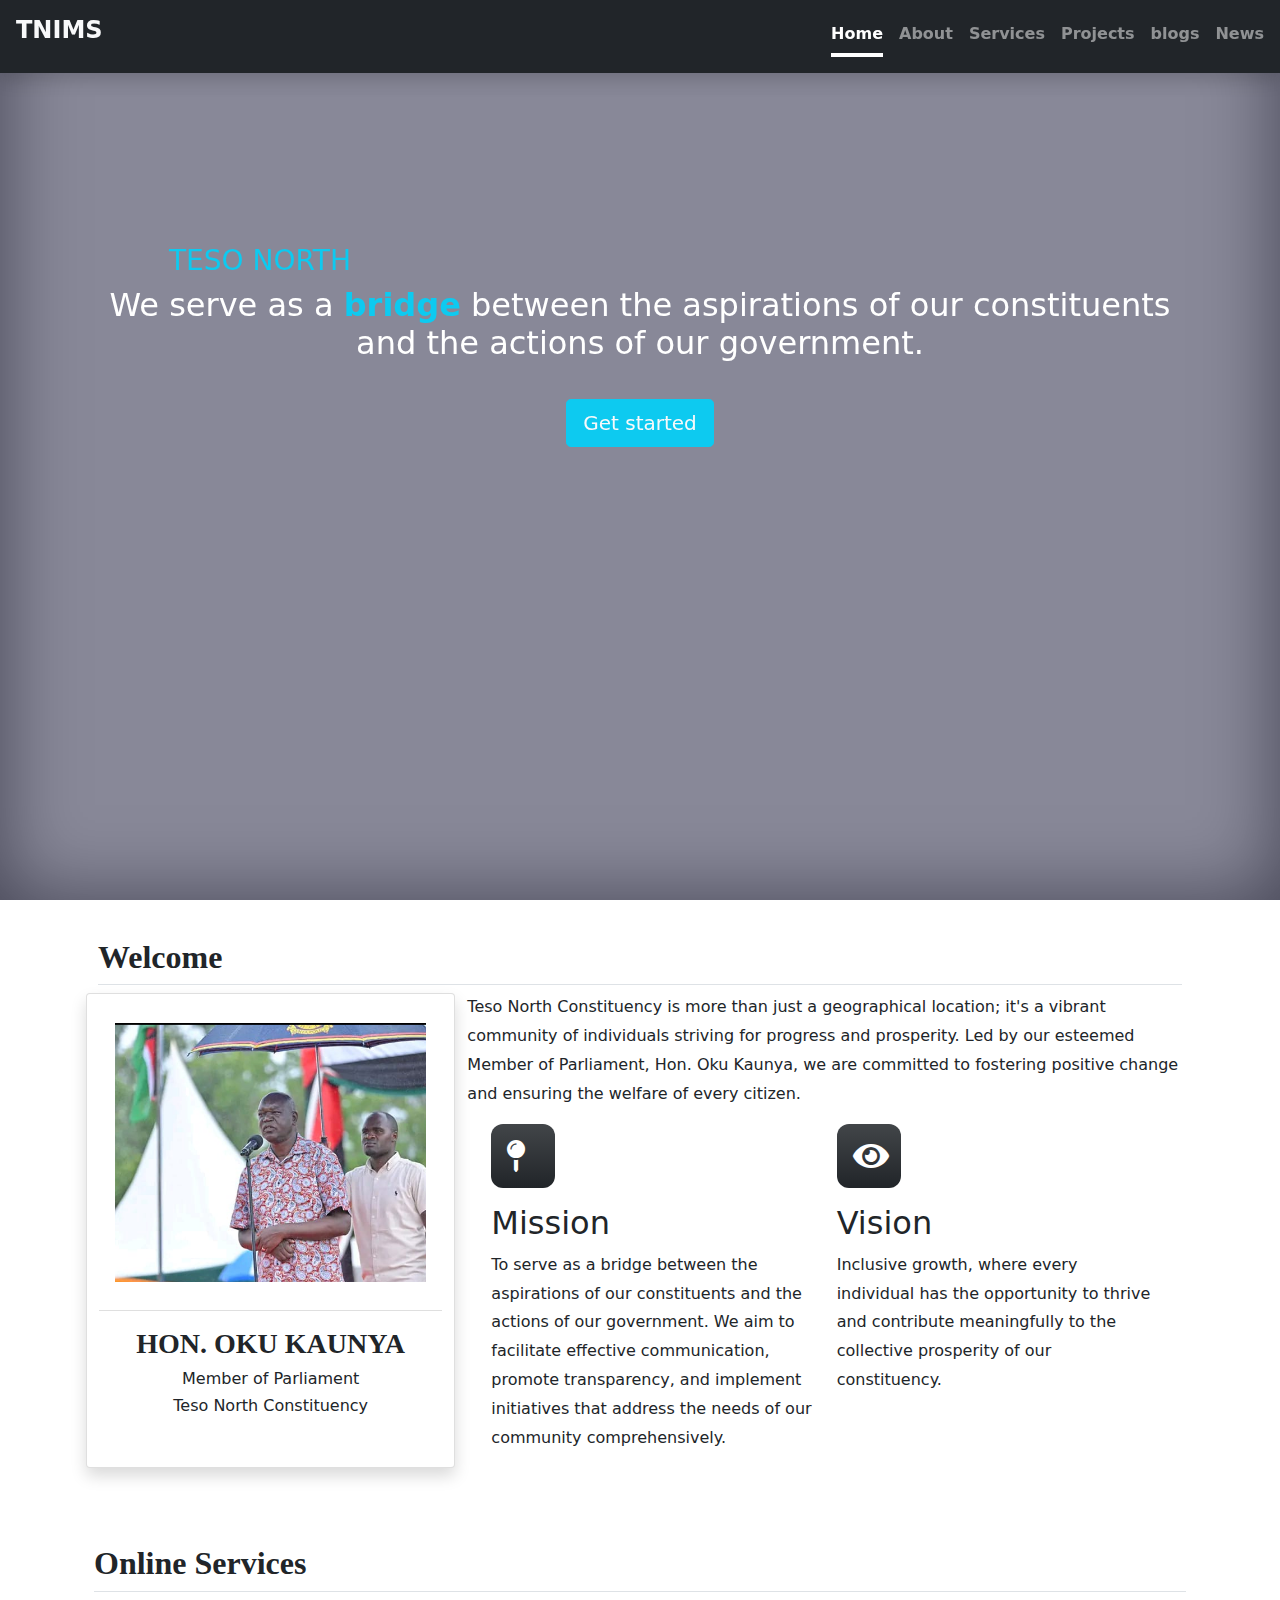
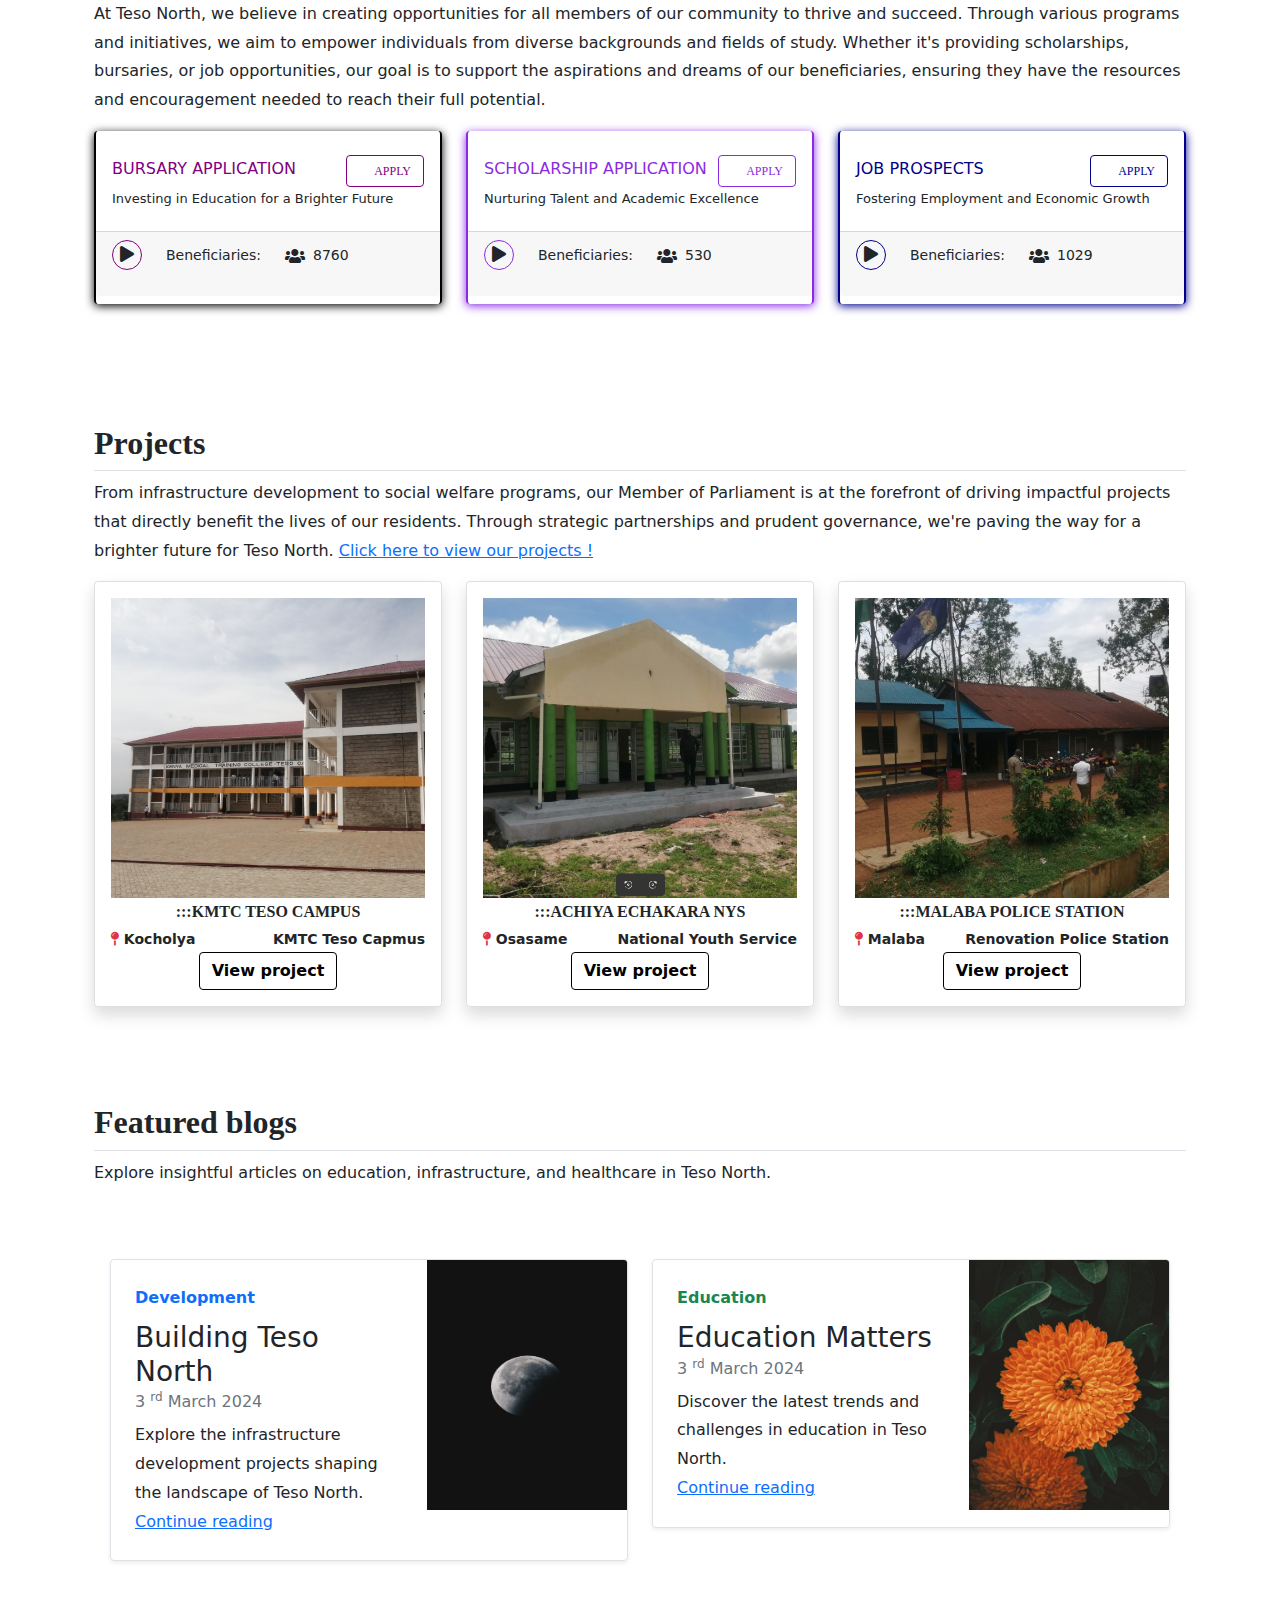
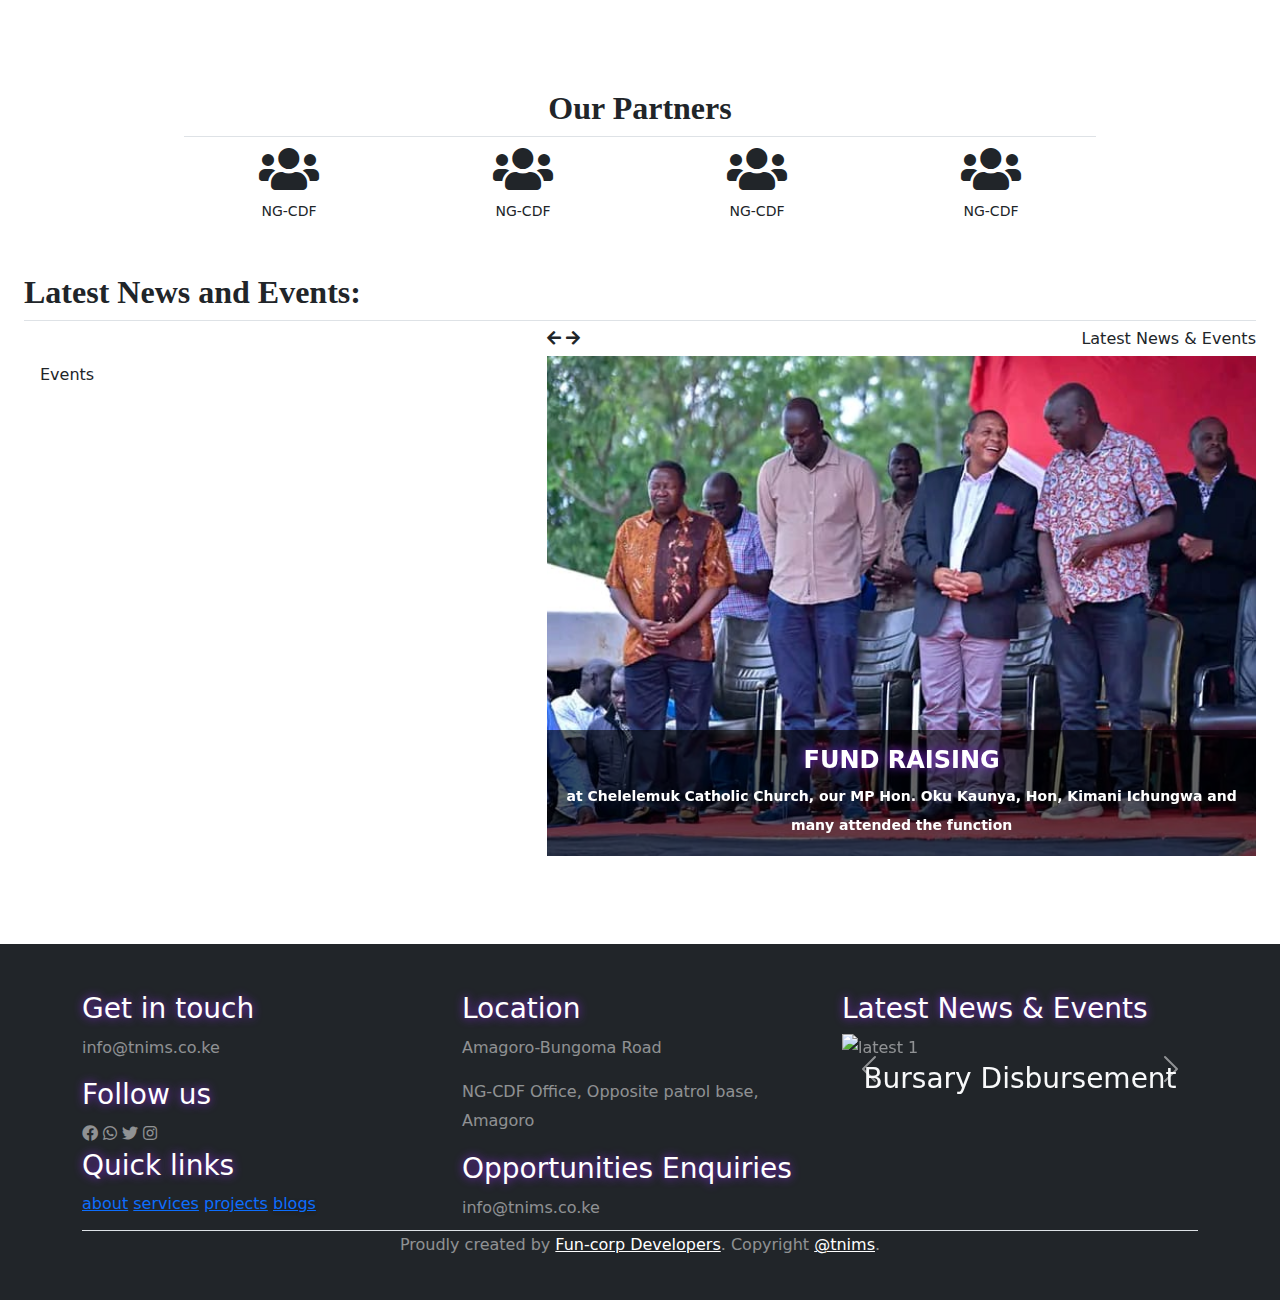
==== commit a5a60dc1: "latest updates" ====
--- a/index.html
+++ b/index.html
@@ -70,7 +70,7 @@
                     <a class="nav-link" href="#services">Services</a>
                     <a class="nav-link" href="#projects">Projects</a>
                     <a class="nav-link" href="#blogs">blogs</a>
-                    <a class="nav-link" href="#contact">Contact</a>
+                    <a class="nav-link" href="#contact">News</a>
                 </div>
             </nav>
         </div>
